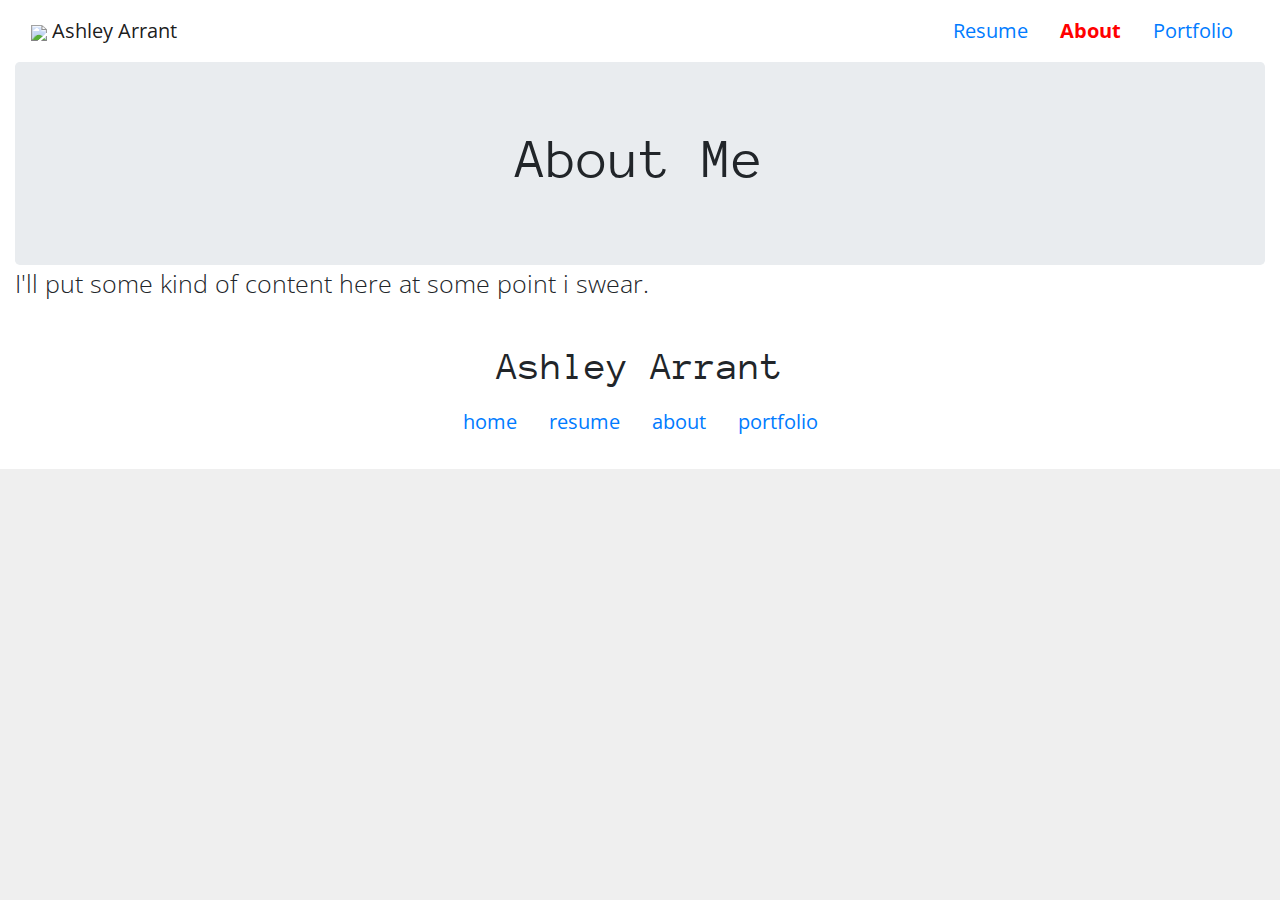
==== about.html @ 64cc9d78 "updates" ====
<!DOCTYPE html>
<html>
    <head>
        <!-- meta tags -->
        <meta charset="utf-8" />
        <meta name="viewport" content="width=device-width, initial-scale=1" />
        <title>Ashley Arrant | About</title>
        
        <!-- stylesheets & fonts -->
        <link href="https://fonts.googleapis.com/css?family=Open+Sans|Anonymous+Pro:400,700" rel="stylesheet">
        <link rel="stylesheet" href="https://stackpath.bootstrapcdn.com/bootstrap/4.4.1/css/bootstrap.min.css" />
        <link rel="stylesheet" href="css/config.css" />
        <link href="https://unpkg.com/aos@2.3.1/dist/aos.css" rel="stylesheet">
        
        <!-- jQuery plugins & scripts -->
        <script src="https://ajax.googleapis.com/ajax/libs/jquery/3.3.1/jquery.min.js"></script>
        <script src="https://cdn.jsdelivr.net/npm/popper.js@1.16.0/dist/umd/popper.min.js"></script>
        <script src="https://stackpath.bootstrapcdn.com/bootstrap/4.4.1/js/bootstrap.min.js"></script>
        <script src="scripts/config.js"></script>
        <script src="https://unpkg.com/aos@2.3.1/dist/aos.js"></script>
    </head>
    <body data-aos="fade">
        <div class="container-fluid">
            
            <nav class="navbar navbar-expand-md navbar-light" role="navigation">
                <a href="/index.html" class="navbar-brand"><img src="https://via.placeholder.com/30" height="30"/> Ashley Arrant</a>
                <button class="navbar-toggler" type="button" data-toggle="collapse" data-target="#navcontent" aria-controls="navcontent" aria-expanded="false" aria-label="Toggle navigation">
                    <span class="navbar-toggler-icon"></span>
                </button>
                
                <div class="collapse navbar-collapse  justify-content-end text-right" id="navcontent">
                    <a href="/resume.html" class="nav-link nav-item">Resume</a>
                    <a href="/about.html" class="nav-link nav-item active">About</a>
                    <a href="/portfolio.html" class="nav-link nav-item">Portfolio</a>
                </div>
            </nav>
            
            <div class="jumbotron mb-0 text-center">
                <h1 class="display-4">About Me</h1>
            </div>
            
            <p class="lead">I'll put some kind of content here at some point i swear.</p>
            
            <footer class="text-center p-4">
                <h1>Ashley Arrant</h1>
                
                <nav class="nav justify-content-center">
                    <a href="/index.html" class="nav-link nav-item">home</a>
                    <a href="/resume.html" class="nav-link nav-item">resume</a> 
                    <a href="/about.html" class="nav-link nav-item">about</a>
                    <a href="/portfolio.html" class="nav-link">portfolio</a>
                </nav>
                
                
                
            </footer>
        
        </div> <!-- end container -->
    </body>
</html>
---- css/config.css ----
body {
    font-family:'Open Sans', sans-serif;
    background-color:#efefef;
    font-size:1.25em;
}

h1, h2, h3, h4, h5, h6 {
    font-family:'Anonymous Pro', monospace;
}

.container-fluid {
    background-color:#fff;
}

.active {
    color:red;
    font-weight:bold;
}

.lead {
    font-size:1.25em;
}

img {
    max-width:100%;
}
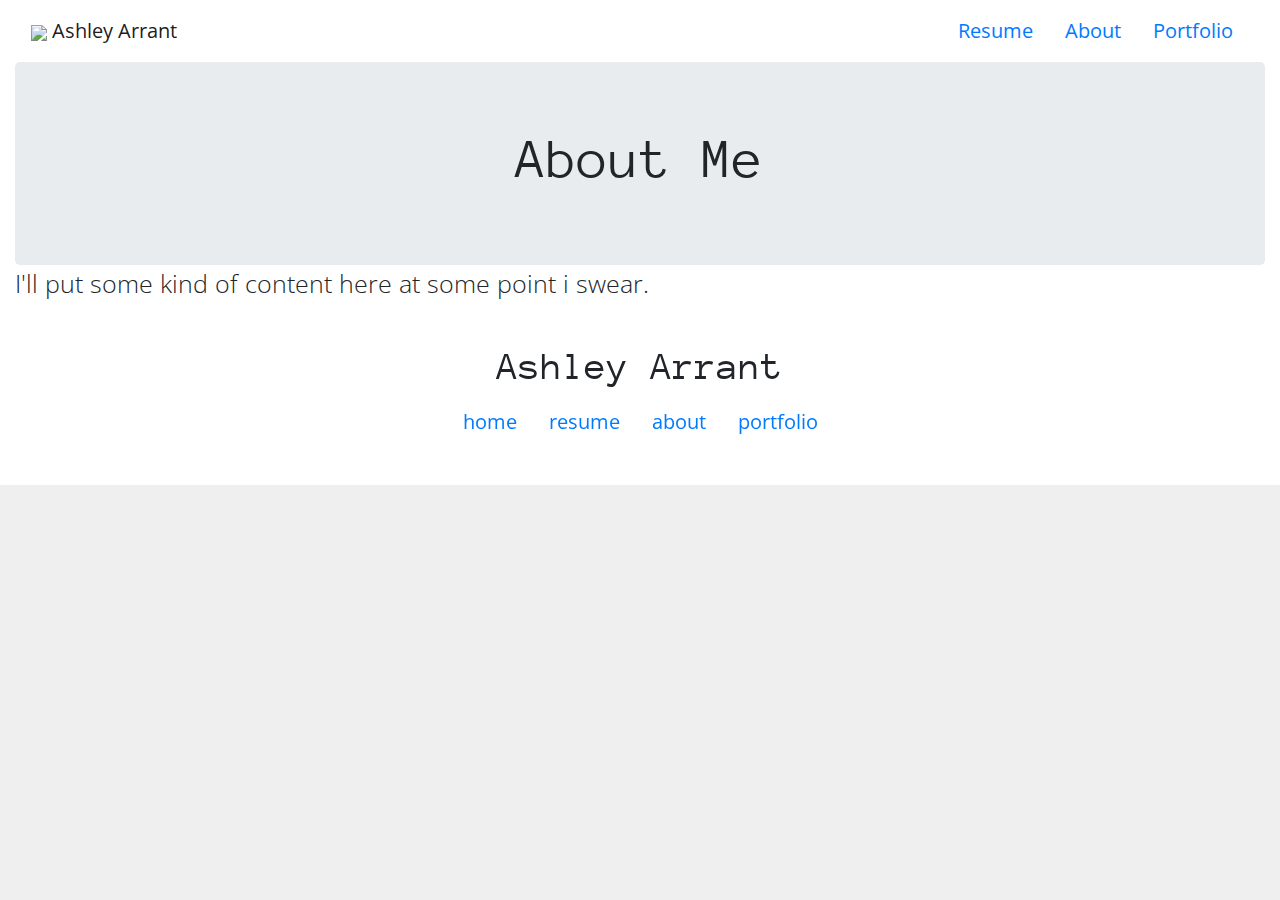
==== commit cb0b9240: "updates" ====
--- a/about.html
+++ b/about.html
@@ -4,54 +4,61 @@
         <!-- meta tags -->
         <meta charset="utf-8" />
         <meta name="viewport" content="width=device-width, initial-scale=1" />
-        <title>Ashley Arrant | About</title>
+        <title>Ashley Arrant | About Me</title>
         
         <!-- stylesheets & fonts -->
         <link href="https://fonts.googleapis.com/css?family=Open+Sans|Anonymous+Pro:400,700" rel="stylesheet">
         <link rel="stylesheet" href="https://stackpath.bootstrapcdn.com/bootstrap/4.4.1/css/bootstrap.min.css" />
-        <link rel="stylesheet" href="css/config.css" />
         <link href="https://unpkg.com/aos@2.3.1/dist/aos.css" rel="stylesheet">
+        <link rel="stylesheet" href="/css/config.css" />
         
         <!-- jQuery plugins & scripts -->
         <script src="https://ajax.googleapis.com/ajax/libs/jquery/3.3.1/jquery.min.js"></script>
         <script src="https://cdn.jsdelivr.net/npm/popper.js@1.16.0/dist/umd/popper.min.js"></script>
         <script src="https://stackpath.bootstrapcdn.com/bootstrap/4.4.1/js/bootstrap.min.js"></script>
-        <script src="scripts/config.js"></script>
         <script src="https://unpkg.com/aos@2.3.1/dist/aos.js"></script>
+        <script src="https://kit.fontawesome.com/f01a108247.js" crossorigin="anonymous"></script>
+        <script src="/scripts/config.js"></script>
+        
+        
     </head>
-    <body data-aos="fade">
+    <body>
         <div class="container-fluid">
             
             <nav class="navbar navbar-expand-md navbar-light" role="navigation">
-                <a href="/index.html" class="navbar-brand"><img src="https://via.placeholder.com/30" height="30"/> Ashley Arrant</a>
+                <a href="index.html" class="navbar-brand"><img src="https://via.placeholder.com/30" height="30"/> Ashley Arrant</a>
                 <button class="navbar-toggler" type="button" data-toggle="collapse" data-target="#navcontent" aria-controls="navcontent" aria-expanded="false" aria-label="Toggle navigation">
                     <span class="navbar-toggler-icon"></span>
                 </button>
                 
                 <div class="collapse navbar-collapse  justify-content-end text-right" id="navcontent">
-                    <a href="/resume.html" class="nav-link nav-item">Resume</a>
-                    <a href="/about.html" class="nav-link nav-item active">About</a>
-                    <a href="/portfolio.html" class="nav-link nav-item">Portfolio</a>
+                    <a href="resume.html" class="nav-link nav-item">Resume</a>
+                    <a href="about.html" class="nav-link nav-item">About</a>
+                    <a href="portfolio.html" class="nav-link nav-item">Portfolio</a>
                 </div>
             </nav>
             
-            <div class="jumbotron mb-0 text-center">
+            <div class="jumbotron mb-0 text-center" data-aos="fade-up">
                 <h1 class="display-4">About Me</h1>
             </div>
             
             <p class="lead">I'll put some kind of content here at some point i swear.</p>
             
-            <footer class="text-center p-4">
+            <footer class="text-center p-4" data-aos="fade" data-aos-anchor-placement="top-bottom">
                 <h1>Ashley Arrant</h1>
                 
                 <nav class="nav justify-content-center">
-                    <a href="/index.html" class="nav-link nav-item">home</a>
-                    <a href="/resume.html" class="nav-link nav-item">resume</a> 
-                    <a href="/about.html" class="nav-link nav-item">about</a>
-                    <a href="/portfolio.html" class="nav-link">portfolio</a>
+                    <a href="index.html" class="nav-link nav-item">home</a>
+                    <a href="resume.html" class="nav-link nav-item">resume</a> 
+                    <a href="about.html" class="nav-link nav-item">about</a>
+                    <a href="portfolio.html" class="nav-link">portfolio</a>
                 </nav>
                 
-                
+                <nav class="nav justify-content-center">
+                    <a href="https://github.com/u/ashleyarrant" class="nav-link nav-item" data-toggle="tooltip" data-placement="top" title="Find me on GitHub"><i class="fab fa-github"></i></a>
+                    <a href="https://linkedin.com/ashleyarrant" class="nav-link nav-item" data-toggle="tooltip" data-placement="top" title="Find me on LinkedIn"><i class="fab fa-linkedin"></i></a>
+                    <a href="about.html#contact" class="nav-link nav-item" data-toggle="tooltip" data-placement="top" title="Contact me"><i class="far fa-envelope"></i></a>
+                </nav>
                 
             </footer>
         
--- a/css/config.css
+++ b/css/config.css
@@ -23,4 +23,10 @@
 
 img {
     max-width:100%;
+    height:auto!important;
+}
+
+.divide {
+    height:1px;
+    border-top:solid 1px;
 }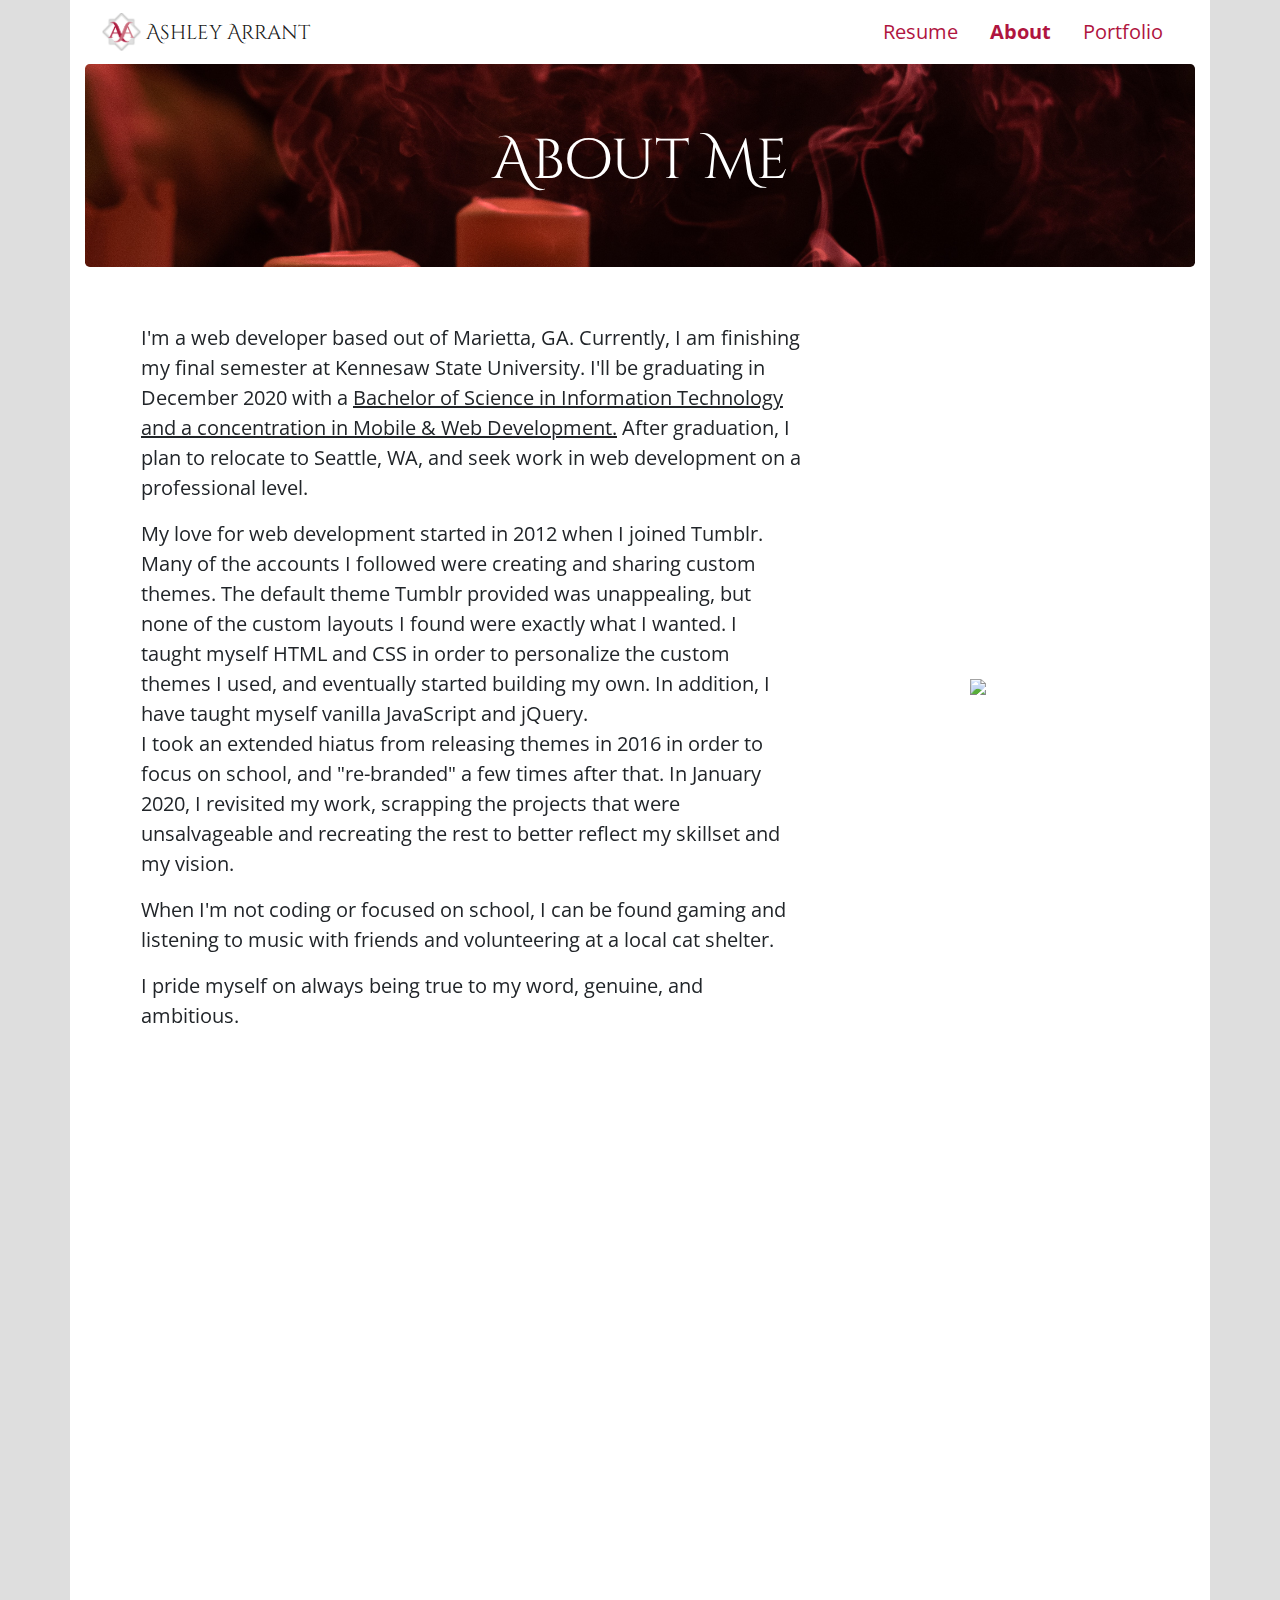
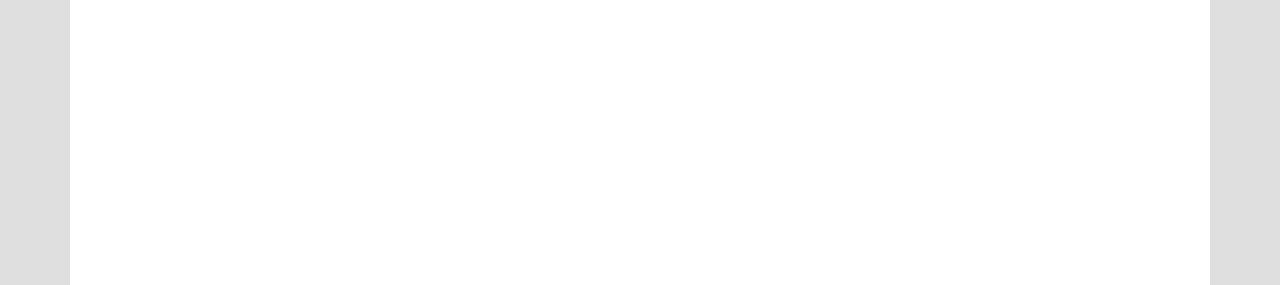
==== commit 360ac255: "major updates" ====
--- a/about.html
+++ b/about.html
@@ -5,9 +5,10 @@
         <meta charset="utf-8" />
         <meta name="viewport" content="width=device-width, initial-scale=1" />
         <title>Ashley Arrant | About Me</title>
+        <link rel="shortcut icon" href="/images/Logo-2020.png" type="image/x-icon" />
         
         <!-- stylesheets & fonts -->
-        <link href="https://fonts.googleapis.com/css?family=Open+Sans|Anonymous+Pro:400,700" rel="stylesheet">
+        <link href="https://fonts.googleapis.com/css?family=Open+Sans:400,700|Cinzel+Decorative:400,700" rel="stylesheet">
         <link rel="stylesheet" href="https://stackpath.bootstrapcdn.com/bootstrap/4.4.1/css/bootstrap.min.css" />
         <link href="https://unpkg.com/aos@2.3.1/dist/aos.css" rel="stylesheet">
         <link rel="stylesheet" href="/css/config.css" />
@@ -23,41 +24,108 @@
         
     </head>
     <body>
-        <div class="container-fluid">
+        <div class="container-xl">
             
-            <nav class="navbar navbar-expand-md navbar-light" role="navigation">
-                <a href="index.html" class="navbar-brand"><img src="https://via.placeholder.com/30" height="30"/> Ashley Arrant</a>
+            <nav class="navbar navbar-expand-md navbar-light sticky-top bg-light" role="navigation">
+                <a href="/index.html" class="navbar-brand"><img src="/images/Logo2020.png" width="40" /> Ashley Arrant</a>
                 <button class="navbar-toggler" type="button" data-toggle="collapse" data-target="#navcontent" aria-controls="navcontent" aria-expanded="false" aria-label="Toggle navigation">
                     <span class="navbar-toggler-icon"></span>
                 </button>
                 
-                <div class="collapse navbar-collapse  justify-content-end text-right" id="navcontent">
-                    <a href="resume.html" class="nav-link nav-item">Resume</a>
-                    <a href="about.html" class="nav-link nav-item">About</a>
-                    <a href="portfolio.html" class="nav-link nav-item">Portfolio</a>
+                <div class="collapse offcanvas-collapse navbar-collapse justify-content-end text-right bg-light p-3 p-md-0" id="navcontent">
+                    <a href="/resume.html" class="nav-link nav-item p-3 py-md-2">Resume</a>
+                    <a href="/about.html" class="nav-link nav-item p-3 py-md-2 active">About</a>
+                    <a href="/portfolio.html" class="nav-link nav-item p-3 py-md-2">Portfolio</a>
+                    <a href="/about.html#contact" class="nav-link nav-item d-md-none p-3">Contact</a>
+                    <div class="divide d-md-none"></div>
+                    <a href="https://github.com/ashleyarrant" class="nav-item nav-link d-md-none p-3">Github</a>
+                    <a href="https://linkedin.com/in/ashleyarrant" class="nav-item nav-link d-md-none p-3">Linkedin</a>
                 </div>
             </nav>
             
-            <div class="jumbotron mb-0 text-center" data-aos="fade-up">
+            <div class="jumbotron text-center mb-0" data-aos="fade-up">
                 <h1 class="display-4">About Me</h1>
             </div>
             
-            <p class="lead">I'll put some kind of content here at some point i swear.</p>
+            <div class="p-md-5 p-3" data-aos="fade-up">
+                <div class="row no-gutters d-flex flex-wrap align-items-center">
+                    <div class="col-md p-2">
+                        <p>I'm a web developer based out of Marietta, GA. Currently, I am finishing my final semester at Kennesaw State University. I'll be graduating in December 2020 with a <u>Bachelor of Science in Information Technology and a concentration in Mobile & Web Development.</u> After graduation, I plan to relocate to Seattle, WA, and seek work in web development on a professional level.</p>
+                        <p class="mb-0">My love for web development started in 2012 when I joined Tumblr. Many of the accounts I followed were creating and sharing custom themes. The default theme Tumblr provided was unappealing, but none of the custom layouts I found were exactly what I wanted. I taught myself HTML and CSS in order to personalize the custom themes I used, and eventually started building my own. In addition, I have taught myself vanilla JavaScript and jQuery.</p>
+                        <p>I took an extended hiatus from releasing themes in 2016 in order to focus on school, and "re-branded" a few times after that. In January 2020, I revisited my work, scrapping the projects that were unsalvageable and recreating the rest to better reflect my skillset and my vision.</p>
+                        <p>When I'm not coding or focused on school, I can be found gaming and listening to music with friends and volunteering at a local cat shelter.</p>
+                        <p>I pride myself on always being true to my word, genuine, and ambitious.</p>
+                    </div>
+                    <div class="col-md-4 p-2 text-center"><img src="https://via.placeholder.com/500x625" /></div>
+                </div>
+<!--
+                <div class="row no-gutters">
+                    <div class="col-lg p-2">
+                        <p>I took an extended hiatus from releasing themes in 2016 in order to focus on school, and "re-branded" a few times after that. In January 2020, I revisited my work, scrapping the projects that were unsalvageable and recreating the rest to better reflect my skillset and my vision.</p>
+                    </div>
+                    <div class="col-lg p-2">
+                        <p>When I'm not coding or focused on school, I can be found gaming and listening to music with friends and volunteering at a local cat shelter.</p>
+                        <p>I pride myself on always being true to my word, genuine, and ambitious.</p>
+                    </div>
+                </div>
+-->
+            </div>
             
-            <footer class="text-center p-4" data-aos="fade" data-aos-anchor-placement="top-bottom">
+            <div class="p-5" data-aos="fade-up" id="contact">
+                <h1 class="">Contact Me</h1>
+                <div class="row">
+                    <div class="col-md-5">
+                        <div class="row">
+                            <p class="col-lg-3"><strong>Phone:</strong></p>
+                            <p class="col"><a href="tel:6787904965" class="stretched-link">678.790.4965</a></p>
+                        </div>
+                        <div class="row">
+                            <p class="col-lg-3"><strong>Email:</strong></p>
+                            <p class="col"><a href="mailto:ashleyarrant96@gmail.com" class="stretched-link">ashleyarrant96@gmail.com</a></p>
+                        </div>
+                        <div class="row">
+                            <div class="col d-none d-lg-block">
+                                <iframe src="https://www.google.com/maps/embed?pb=!1m18!1m12!1m3!1d52955.48486618397!2d-84.57739141970943!3d33.948385492240504!2m3!1f0!2f0!3f0!3m2!1i1024!2i768!4f13.1!3m3!1m2!1s0x88f510968647065d%3A0xb18756c6328ee981!2sMarietta%2C%20GA!5e0!3m2!1sen!2sus!4v1598518650878!5m2!1sen!2sus" width="300" height="300" frameborder="0" style="border:0;" allowfullscreen="" aria-hidden="false" tabindex="0"></iframe>
+                            </div>
+                        </div>
+                    </div>
+                    <div class="col-md">
+                        <form autocomplete="off">
+                            <div class="form-row pb-3">
+                                <div class="col-lg-3"><label for="sendername">Name: <span class="text-primary">*</span></label></div>
+                                <div class="col-lg"><input type="text" class="form-control" id="sendername" required/></div>
+                            </div>
+                            <div class="form-row py-3">
+                                <div class="col-lg-3"><label for="emailsubject">Subject: <span class="text-primary">*</span></label></div>
+                                <div class="col-lg"><input type="text" class="form-control" id="emailsubject" required/></div>
+                            </div>
+                            <div class="form-row py-3">
+                                <div class="col-lg-3"><label for="emailbody">Message: <span class="text-primary">*</span></label></div>
+                                <div class="col-lg"><textarea id="emailbody" class="form-control" rows="10" required></textarea></div>
+                            </div>
+                            <div class="form-row pt-3">
+                                <div class="col-12 text-right"><button class="btn btn-primary" type="submit" onclick="formgen()">Submit</button></div>
+                            </div>
+                        </form>
+                    </div>
+                </div>
+                
+            </div>
+            
+            <footer class="text-center p-4" data-aos="fade" data-aos-anchor-placement="center-bottom">
                 <h1>Ashley Arrant</h1>
                 
-                <nav class="nav justify-content-center">
-                    <a href="index.html" class="nav-link nav-item">home</a>
-                    <a href="resume.html" class="nav-link nav-item">resume</a> 
-                    <a href="about.html" class="nav-link nav-item">about</a>
-                    <a href="portfolio.html" class="nav-link">portfolio</a>
+                <nav class="nav justify-content-center d-none d-md-flex">
+                    <a href="/index.html" class="nav-link nav-item">home</a>
+                    <a href="/resume.html" class="nav-link nav-item">resume</a> 
+                    <a href="/about.html" class="nav-link nav-item">about</a>
+                    <a href="/portfolio.html" class="nav-link">portfolio</a>
                 </nav>
                 
-                <nav class="nav justify-content-center">
-                    <a href="https://github.com/u/ashleyarrant" class="nav-link nav-item" data-toggle="tooltip" data-placement="top" title="Find me on GitHub"><i class="fab fa-github"></i></a>
-                    <a href="https://linkedin.com/ashleyarrant" class="nav-link nav-item" data-toggle="tooltip" data-placement="top" title="Find me on LinkedIn"><i class="fab fa-linkedin"></i></a>
-                    <a href="about.html#contact" class="nav-link nav-item" data-toggle="tooltip" data-placement="top" title="Contact me"><i class="far fa-envelope"></i></a>
+                <nav class="nav justify-content-center d-none d-md-flex">
+                    <a href="https://github.com/ashleyarrant" class="nav-link nav-item" data-toggle="tooltip" data-placement="top" title="Find me on GitHub"><i class="fab fa-github"></i></a>
+                    <a href="https://linkedin.com/in/ashleyarrant" class="nav-link nav-item" data-toggle="tooltip" data-placement="top" title="Find me on LinkedIn"><i class="fab fa-linkedin"></i></a>
+                    <a href="/about.html#contact" class="nav-link nav-item" data-toggle="tooltip" data-placement="top" title="Contact me"><i class="far fa-envelope"></i></a>
                 </nav>
                 
             </footer>
--- a/css/config.css
+++ b/css/config.css
@@ -1,19 +1,27 @@
 body {
     font-family:'Open Sans', sans-serif;
-    background-color:#efefef;
+    background-color:#dedede;
     font-size:1.25em;
 }
 
-h1, h2, h3, h4, h5, h6 {
-    font-family:'Anonymous Pro', monospace;
+a {
+    color:#B0153F;
+    transition:.15s ease-in-out;
 }
 
-.container-fluid {
+a:hover{
+    color:#DEDEDE;
+}
+
+h1, h2, h3, h4, h5, h6, .navbar-brand {
+    font-family:'Cinzel Decorative', cursive;
+}
+
+[class|=container] {
     background-color:#fff;
 }
 
 .active {
-    color:red;
     font-weight:bold;
 }
 
@@ -29,4 +37,26 @@
 .divide {
     height:1px;
     border-top:solid 1px;
+}
+
+.btn-primary {
+    background-color:#B0153F;
+    border-color:#B0153F;
+}
+
+.btn-primary:hover {
+    background-color:#CB6C7C;
+    border-color:#CB6C7C;
+}
+
+.bg-light {
+    background-color:#fff!important;
+}
+
+.jumbotron {
+    background-color:#DEDEDE;
+    background-image: url(/images/pexels-cottonbro-4058772.jpg);
+    background-size:cover;
+    background-position:center center;
+    color:#fff;
 }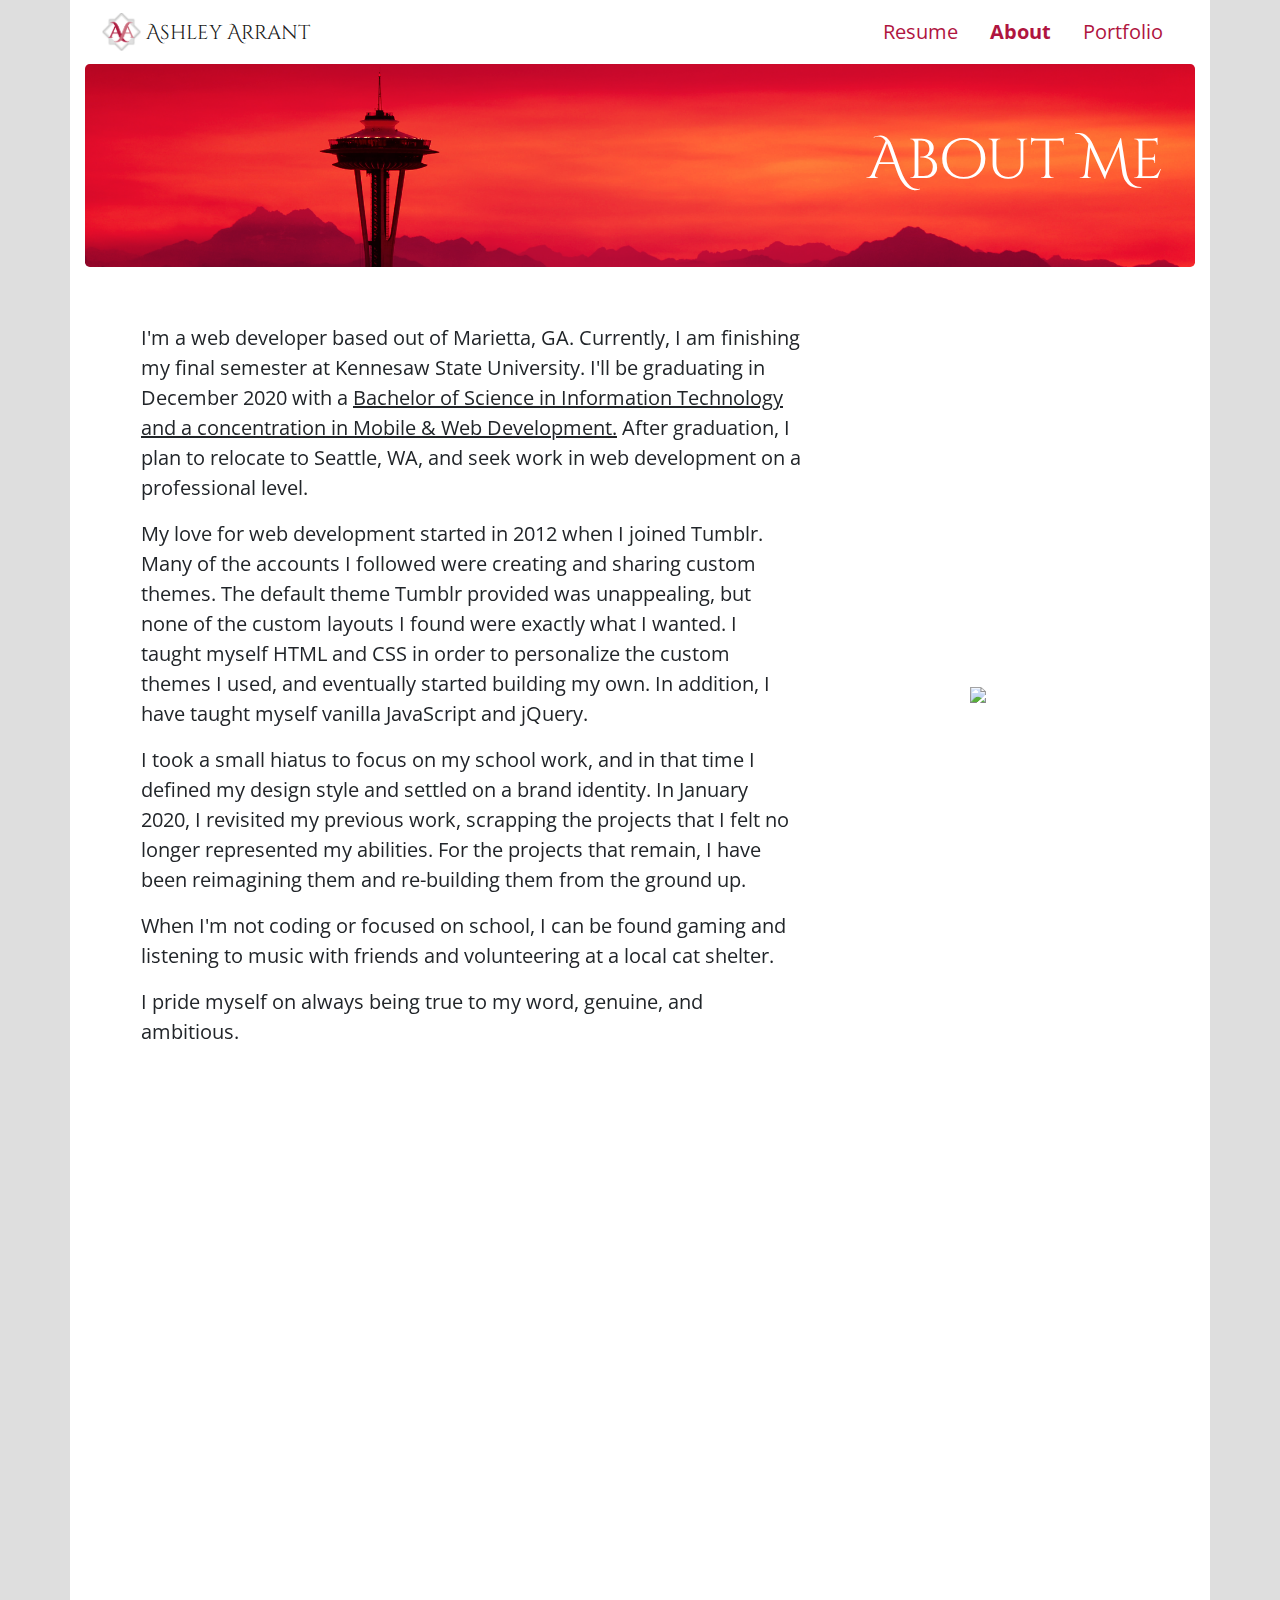
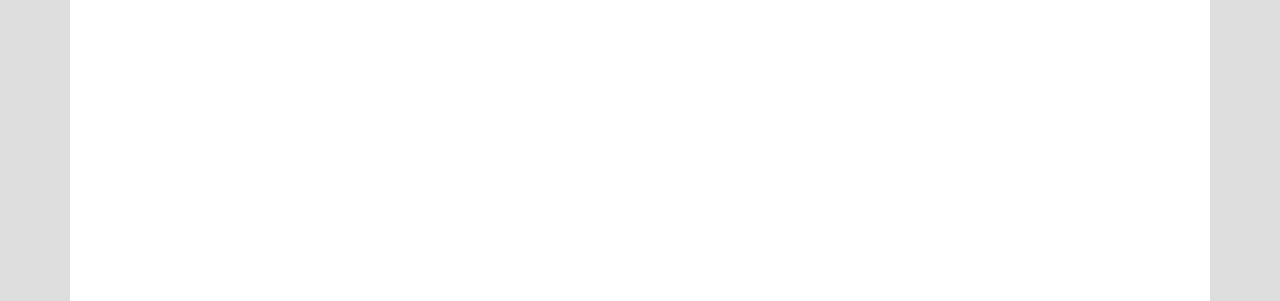
==== commit efd08bc1: "updates" ====
--- a/about.html
+++ b/about.html
@@ -51,12 +51,12 @@
                 <div class="row no-gutters d-flex flex-wrap align-items-center">
                     <div class="col-md p-2">
                         <p>I'm a web developer based out of Marietta, GA. Currently, I am finishing my final semester at Kennesaw State University. I'll be graduating in December 2020 with a <u>Bachelor of Science in Information Technology and a concentration in Mobile & Web Development.</u> After graduation, I plan to relocate to Seattle, WA, and seek work in web development on a professional level.</p>
-                        <p class="mb-0">My love for web development started in 2012 when I joined Tumblr. Many of the accounts I followed were creating and sharing custom themes. The default theme Tumblr provided was unappealing, but none of the custom layouts I found were exactly what I wanted. I taught myself HTML and CSS in order to personalize the custom themes I used, and eventually started building my own. In addition, I have taught myself vanilla JavaScript and jQuery.</p>
-                        <p>I took an extended hiatus from releasing themes in 2016 in order to focus on school, and "re-branded" a few times after that. In January 2020, I revisited my work, scrapping the projects that were unsalvageable and recreating the rest to better reflect my skillset and my vision.</p>
+                        <p>My love for web development started in 2012 when I joined Tumblr. Many of the accounts I followed were creating and sharing custom themes. The default theme Tumblr provided was unappealing, but none of the custom layouts I found were exactly what I wanted. I taught myself HTML and CSS in order to personalize the custom themes I used, and eventually started building my own. In addition, I have taught myself vanilla JavaScript and jQuery.</p>
+                        <p>I took a small hiatus to focus on my school work, and in that time I defined my design style and settled on a brand identity. In January 2020, I revisited my previous work, scrapping the projects that I felt no longer represented my abilities. For the projects that remain, I have been reimagining them and re-building them from the ground up.</p>
                         <p>When I'm not coding or focused on school, I can be found gaming and listening to music with friends and volunteering at a local cat shelter.</p>
                         <p>I pride myself on always being true to my word, genuine, and ambitious.</p>
                     </div>
-                    <div class="col-md-4 p-2 text-center"><img src="https://via.placeholder.com/500x625" /></div>
+                    <div class="col-md-4 p-2 text-center"><img src="/images/me.png" /></div>
                 </div>
 <!--
                 <div class="row no-gutters">
--- a/css/config.css
+++ b/css/config.css
@@ -37,6 +37,7 @@
 .divide {
     height:1px;
     border-top:solid 1px;
+    border-color:white;
 }
 
 .btn-primary {
@@ -55,8 +56,9 @@
 
 .jumbotron {
     background-color:#DEDEDE;
-    background-image: url(/images/pexels-cottonbro-4058772.jpg);
+    background-image: url(/images/seattle2.png);
     background-size:cover;
     background-position:center center;
     color:#fff;
+    text-align:right!important;
 }